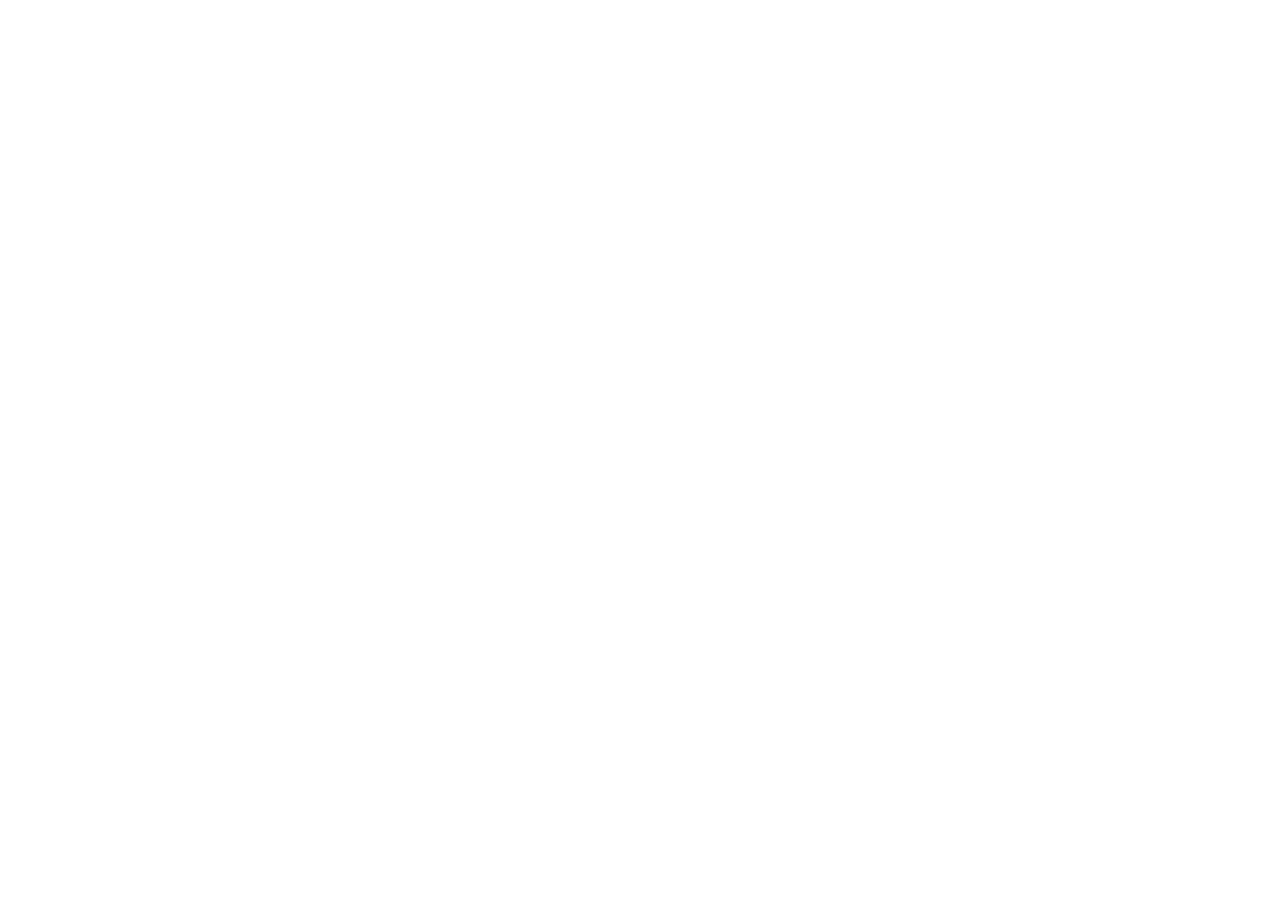
==== rijksmuseum/index.html @ 8af8ab56 "Add files via upload" ====
<!DOCTYPE html>
<html lang="en">
<head>
    <meta charset="UTF-8">
    <meta http-equiv="X-UA-Compatible" content="IE=edge">
    <meta name="viewport" content="width=device-width, initial-scale=1.0">
    <title>Webapp Rijksmuseum</title>
    <script src="scripts/script.js"></script>
    <link rel="stylesheet" href="styles/style.css">
</head>
<body>
    
</body>
</html>
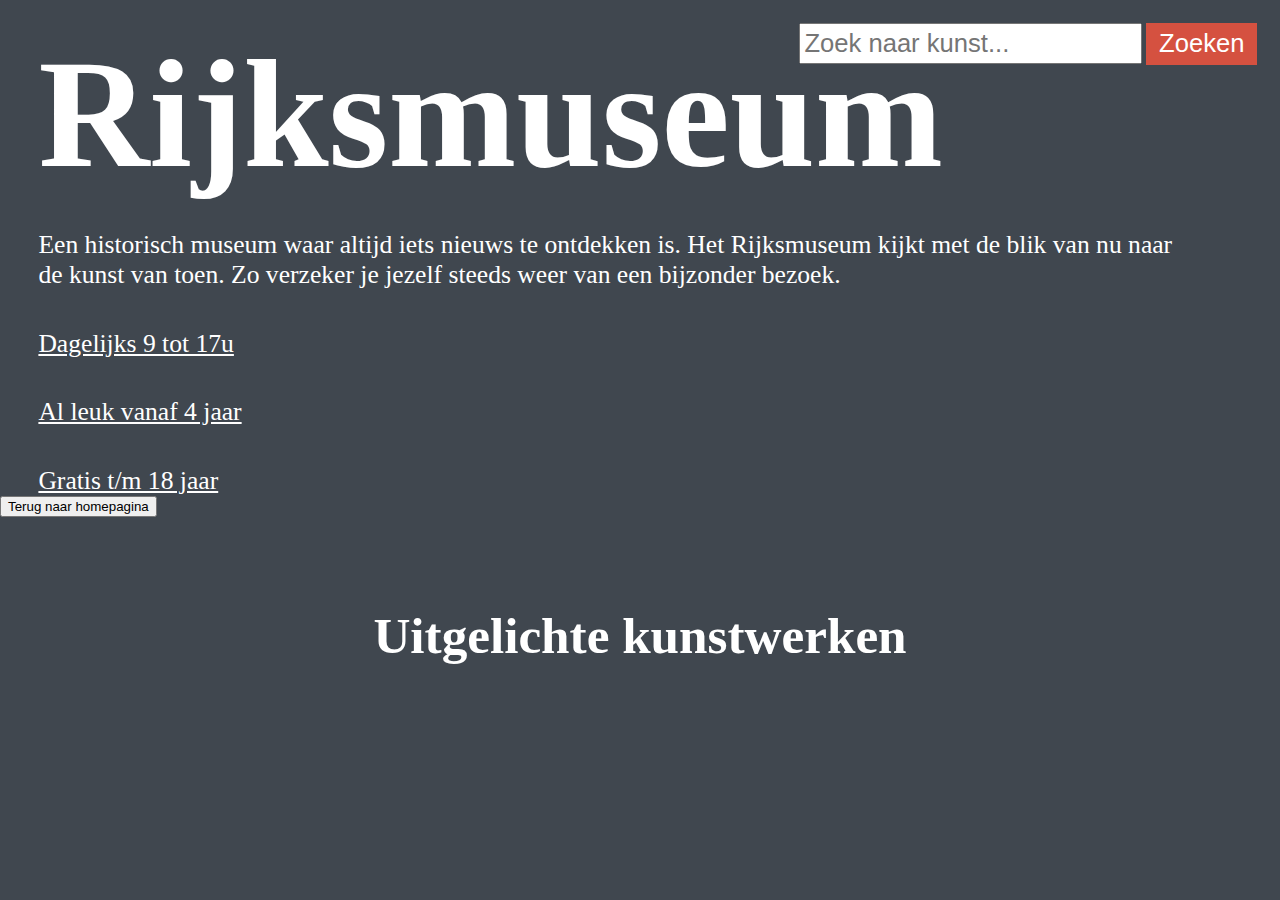
==== commit 498266e0: "Add files via upload" ====
--- a/rijksmuseum/index.html
+++ b/rijksmuseum/index.html
@@ -5,10 +5,34 @@
     <meta http-equiv="X-UA-Compatible" content="IE=edge">
     <meta name="viewport" content="width=device-width, initial-scale=1.0">
     <title>Webapp Rijksmuseum</title>
-    <script src="scripts/script.js"></script>
     <link rel="stylesheet" href="styles/style.css">
 </head>
 <body>
-    
+    <form id="zoekForm">
+        <input id="zoekbalk" type="text" placeholder="Zoek naar kunst...">
+        <button type="submit" id="zoekButton" value="search">Zoeken</button>
+    </form>
+    <header>
+        <h1>Rijksmuseum</h1>
+        <p>Een historisch museum waar altijd iets nieuws te ontdekken is. Het Rijksmuseum kijkt met de blik van nu naar de kunst van toen. Zo verzeker je jezelf steeds weer van een bijzonder bezoek.</p>
+        <p>Dagelijks 9 tot 17u</p>
+        <p>Al leuk vanaf 4 jaar</p>
+        <p>Gratis t/m 18 jaar</p>
+    </header>
+    <button id="homeButton">Terug naar homepagina</button>
+    <h2>Uitgelichte kunstwerken</h2>
+    <section>
+    </section> 
+    <main>
+        <div>
+            <ul></ul>
+        </div>
+    </main>   
+
+    <p id="errorMelding"></p>
+
+    <section id="resultsList"></section>
+
+    <script type="module" src="scripts/script.js"></script>
 </body>
 </html>--- a/rijksmuseum/styles/style.css
+++ b/rijksmuseum/styles/style.css
@@ -0,0 +1,121 @@
+/* Algemene styling */
+*{
+    margin: 0;
+}
+
+body{
+    width: 100vw;
+    font-family: "ayar";
+    background-color: rgb(64, 71, 79);
+    cursor: pointer;
+}
+
+@font-face {
+    font-family: "ayar";
+    src: url(../fonts/ayar.ttf);
+}
+
+
+/* Uitgelichte foto's styling */
+div{
+    display: flex;
+    flex-wrap: wrap;
+    justify-content: space-between;
+}
+
+ul{
+    width: 100vw;
+}
+
+li{
+    list-style: none;
+    margin: 3vw;
+}
+
+li h2{
+    font-size: 1.8vw;
+    color: black;
+    background-color: beige;
+    padding: 1vw;
+    margin: 0;
+    width: 38vw;
+}
+
+img{
+    width: 40vw;
+}
+
+
+/* Zoekbutton styling */
+form button{
+    background-color: rgb(213, 81, 64);
+    color: white;
+    border: none;
+    padding: 0.5vw 1vw 0.5vw 1vw;
+    font-size: 2vw;
+}
+
+
+form{
+    position: fixed;
+    top: 10px;
+    right: 10px;
+    padding: 1vw;
+    background-color: rgb(64, 71, 79);
+}
+
+form input{
+    font-size: 2.0vw;
+    padding: 0.3vw;
+    
+}
+
+h2{
+    text-align: center;
+    font-size: 4vw;
+    font-weight: bolder;
+    color: white;
+    margin-top: 7vw;
+}
+
+
+/* Header styling */
+header{
+    width: 90vw;
+    margin-top: 3vw;
+    margin-left: 3vw;
+}
+
+
+h1{
+    font-size: 12vw;
+    font-weight: bolder;
+    color: white;
+    line-height: 1;
+}
+
+p{
+    color: white;
+    font-size: 2vw;
+    margin-top: 3vw;
+}
+
+p:nth-of-type(2){
+   text-decoration: underline;
+}
+
+p:nth-of-type(3){
+    text-decoration: underline;
+ }
+
+ p:nth-of-type(4){
+    text-decoration: underline;
+ }
+
+ 
+ /* Loading state styling */
+section{
+    text-align: center;
+    font-size: 2vw;
+    color: beige;
+}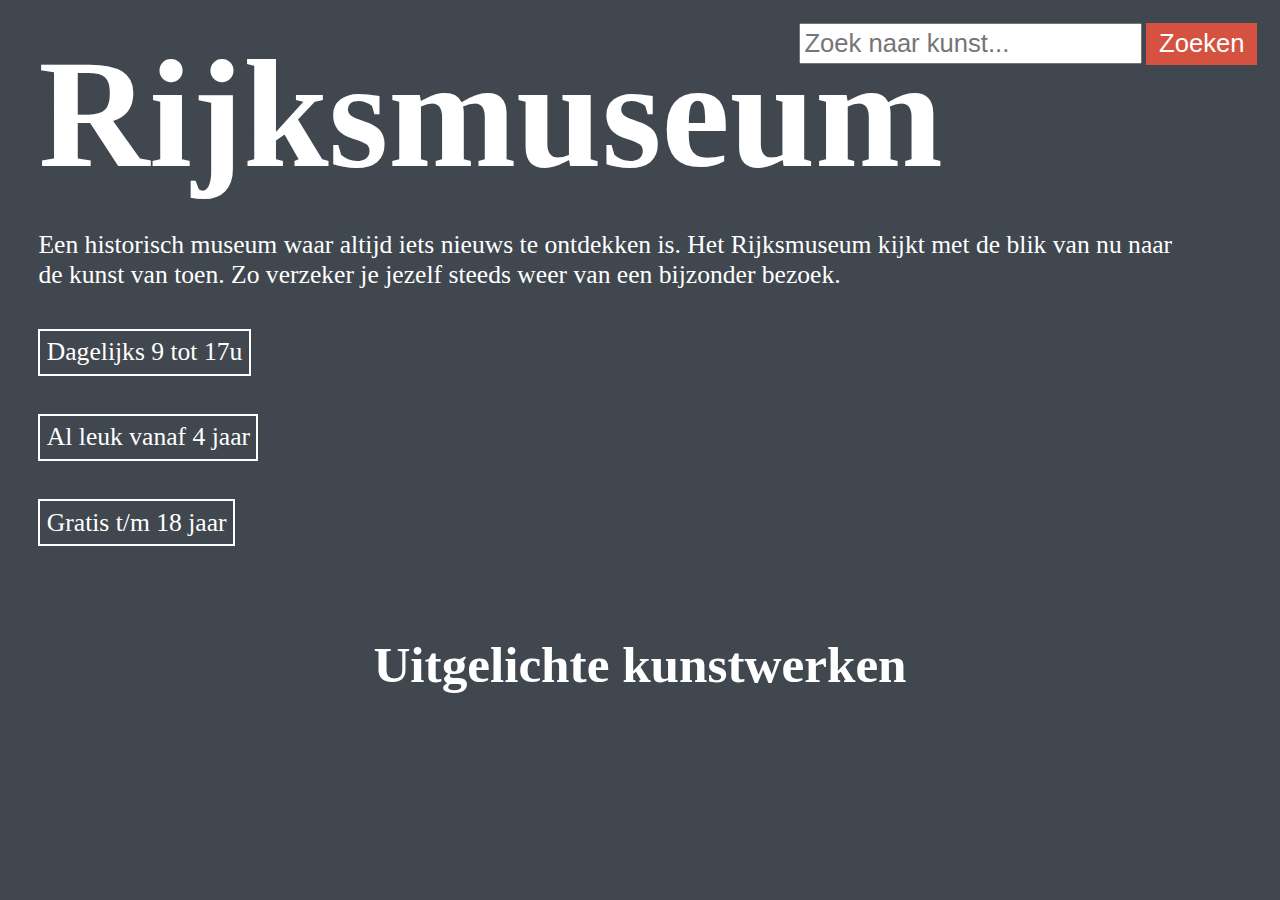
==== commit 3e9334bd: "Add files via upload" ====
--- a/rijksmuseum/index.html
+++ b/rijksmuseum/index.html
@@ -19,7 +19,7 @@
         <p>Al leuk vanaf 4 jaar</p>
         <p>Gratis t/m 18 jaar</p>
     </header>
-    <button id="homeButton">Terug naar homepagina</button>
+    <button id="homeButton"><a href="index.html">Terug naar homepagina</a></button>
     <h2>Uitgelichte kunstwerken</h2>
     <section>
     </section> 
--- a/rijksmuseum/styles/style.css
+++ b/rijksmuseum/styles/style.css
@@ -17,14 +17,11 @@
 
 
 /* Uitgelichte foto's styling */
-div{
+div ul{
     display: flex;
     flex-wrap: wrap;
     justify-content: space-between;
-}
-
-ul{
-    width: 100vw;
+    padding: 0;
 }
 
 li{
@@ -39,10 +36,12 @@
     padding: 1vw;
     margin: 0;
     width: 38vw;
+    box-shadow: 0px 0px 3vw beige;
 }
 
 img{
     width: 40vw;
+    box-shadow: 0px 0px 3vw beige;
 }
 
 
@@ -55,6 +54,13 @@
     font-size: 2vw;
 }
 
+form button:hover{
+    border: 0.3vw rgb(104, 36, 9) solid;
+}
+
+form button:active{
+    background-color: black;
+}
 
 form{
     position: fixed;
@@ -101,21 +107,58 @@
 }
 
 p:nth-of-type(2){
-   text-decoration: underline;
+   border: 2px solid white;
+   width: fit-content;
+   padding: 0.5vw;
 }
 
 p:nth-of-type(3){
-    text-decoration: underline;
+    border: 2px solid white;
+    width: fit-content;
+    padding: 0.5vw;
  }
 
  p:nth-of-type(4){
-    text-decoration: underline;
+    border: 2px solid white;
+    width: fit-content;
+    padding: 0.5vw;
  }
 
  
  /* Loading state styling */
 section{
     text-align: center;
+    font-size: 3vw;
+    color: beige;
+}
+
+
+/* Empty state styling */
+#errorMelding{
+    color: beige;
+    font-size: 3vw;
+    text-align: center;
+}
+
+/* Home button styling */
+#homeButton{
     font-size: 2vw;
-    color: beige;
+    background-color: rgb(213, 81, 64);
+    border: none;
+    margin-left: 40vw;
+    margin-top: 10vw;
+    display: none;
+}
+
+#homeButton a{
+    text-decoration: none;
+    color: white;
+}
+
+#homeButton:hover{
+    border: 0.3vw solid rgb(104, 36, 9);
+}
+
+#homeButton:active{
+    background-color: black;
 }